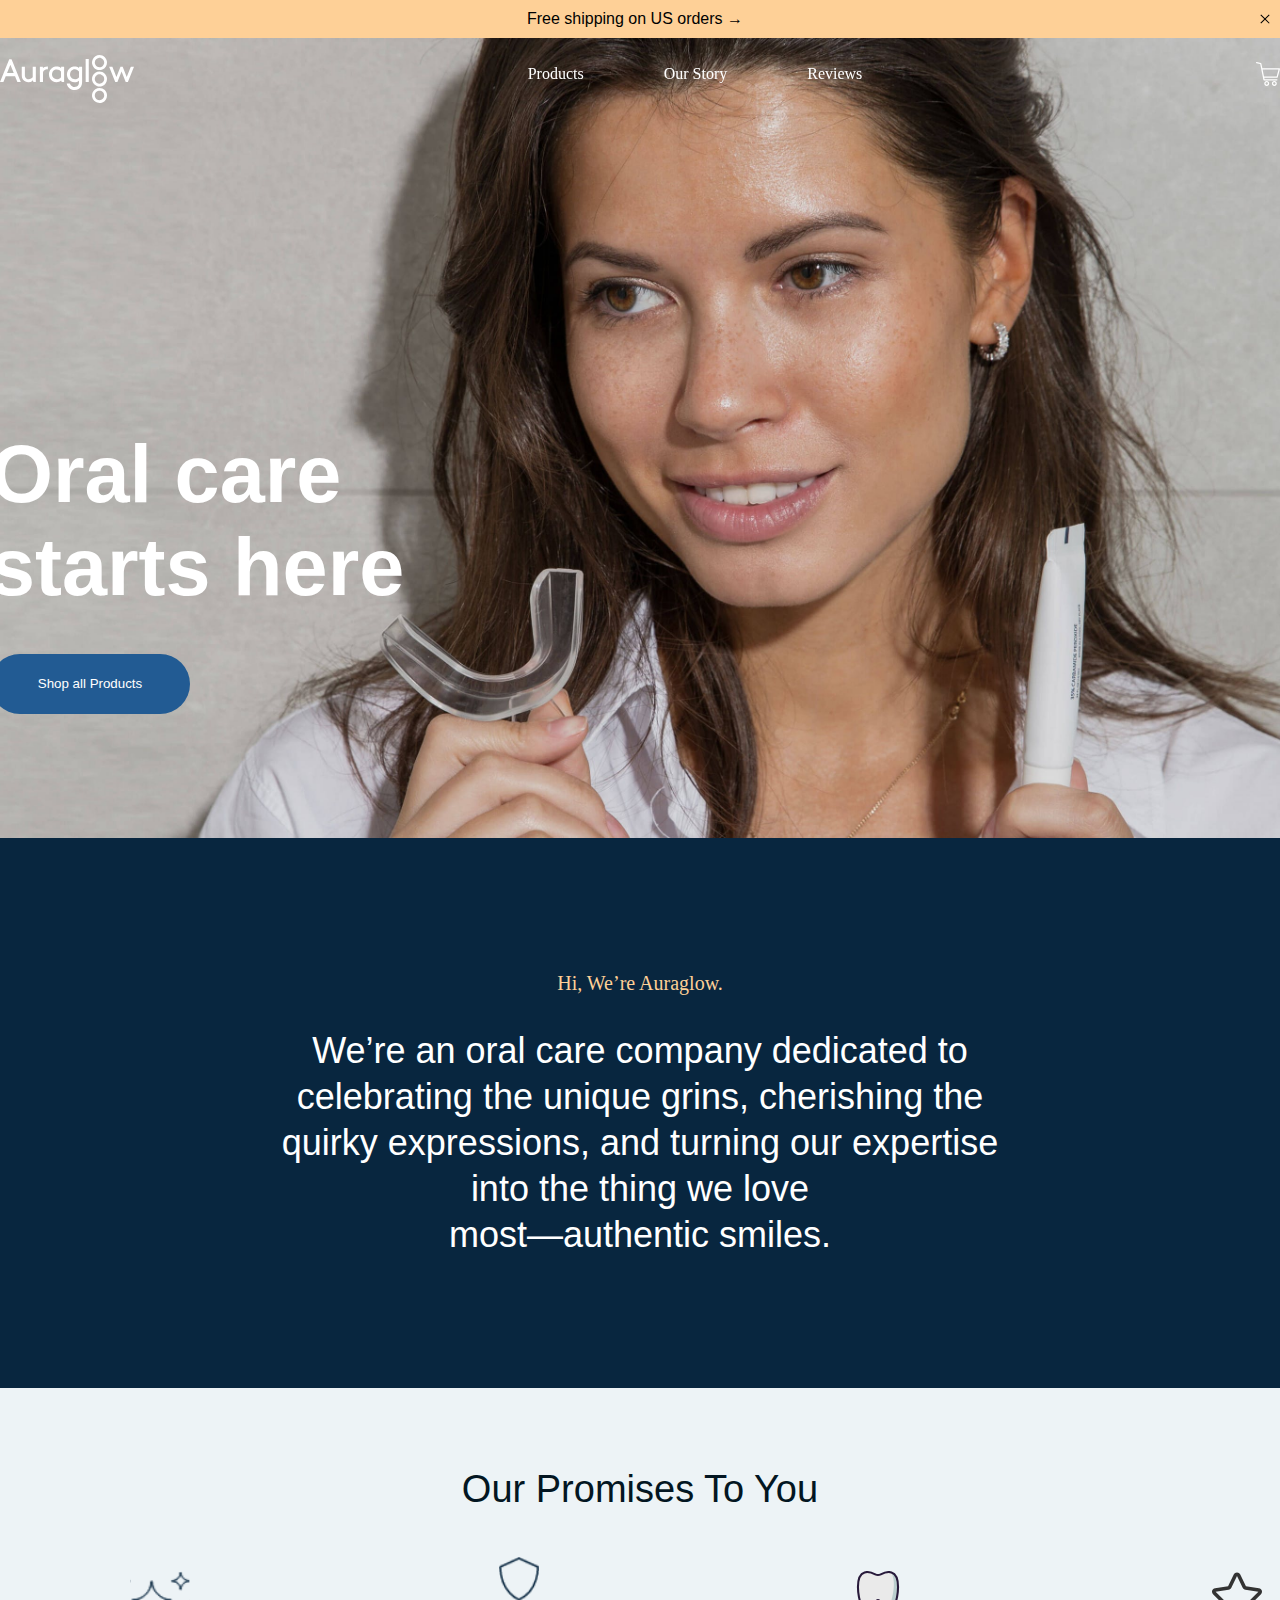
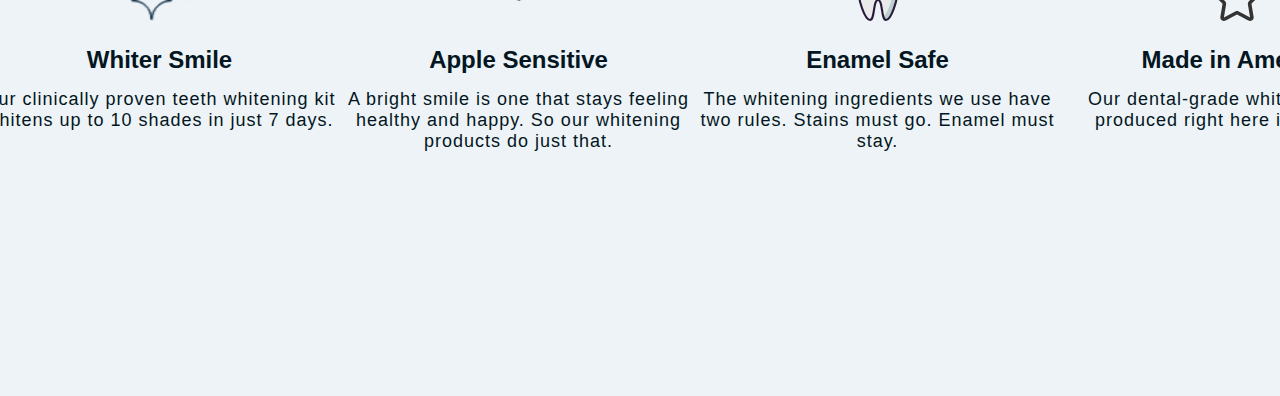
==== index.html @ 41aeef55 "header and 1, 2 block" ====
<!DOCTYPE html>
<html lang="en">

<head>
    <meta charset="UTF-8">
    <meta http-equiv="X-UA-Compatible" content="IE=edge">
    <meta name="viewport" content="width=device-width, initial-scale=1.0">
    <link rel="stylesheet" href="./style.css/style.css">
    <link rel="stylesheet" href="./style.css/burger.css">
    <link rel="stylesheet" href="./media.css">

    <title>Document</title>
</head>

<body>


    <div class="container">
        <div class="block_alish">
            <div class="content">
                <div class="block_alish2">
                    <p></p>
                    <p>
                        <a href="#">Free shipping on US orders →</a>
                    </p>
                    <div id="block_close">
                            <img  src="./Icon/1.svg" alt="">
                        

                    </div>
                </div>

            </div>
        </div>
        <header class="header">
            <div class="text_info_alish">
                <div class="block">
                    <div class="content">
                        <div class="block_cont">
                            <img src="./Icon/Frame.svg" alt=""
                                style="
                                filter: invert(100%) sepia(0%) saturate(1%) hue-rotate(5deg) brightness(104%) contrast(101%);">
                            <img class="icon_1" src="./Icon/Frame (1).svg" alt=""
                                style="
                                filter: invert(100%) sepia(0%) saturate(1%) hue-rotate(5deg) brightness(104%) contrast(101%);">
                            <nav>
                                <div class="nav_container_alish">
                                    <ul class="nav_manu_alish">
                                        <li><a href="#">Products</a></li>
                                        <li><a href="#">Our Story</a></li>
                                        <li><a href="#">Reviews</a></li>
                                    </ul>
                                </div>
                            </nav>
                            
                            <img  class="shoping"  src="./Icon/Vector.svg" alt="">
                            <div class="menu-btn">
                                <div class="menu-btn__burger"></div>
                              </div>

                        </div>
                    </div>

                </div>
            </div>
        </header>
        <section id="home">
            <div class="wraper">
                <div class="block_text">
                    <div class="block_text_info">
                        <h1>
                            Oral
                            care
                            starts
                            here
                            <button class="btn_text_info"> <a href="#">Shop all Products</a></button>
                        </h1>

                    </div>
                </div>



            </div>
        </section>

        <section id="block2">

            <div class="wraper">
                <div class="block2">
                    <h2 class="block2_text_h2">Hi, we’re Auraglow.</h2>
                    <p class="block2_text_p">We’re an oral care company dedicated to celebrating the unique grins, cherishing the quirky
                        expressions, and turning our expertise into the thing we love <br> most—authentic smiles.</p>

                </div>

            </div>

        </section>
        
    <section id="service">
        <div class="wraper">
      <div class="container">
        <h2>Our promises to you</h2>
        <div class="service_wrapper">
          <div class="row">
            <div class="col-md-3">
              <div class="service_icon delay-03s animated wow  zoomIn animated"
                style="visibility: visible; animation-name: zoomIn;"> <span><i class="fa fa-android"><img
                      src="./Icon/image 1.svg" width="70px" height="50px" alt="" srcset=""></i></span> </div>
              <div class="service_block">

                <h3 class="animated fadeInUp wow animated" style="visibility: visible; animation-name: fadeInUp;">
                    Whiter Smile</h3>
                <p class="animated fadeInDown wow animated" style="visibility: visible; animation-name: fadeInDown;">
                    ​​Our clinically proven teeth whitening kit <br> whitens up to 10 shades in just 7 days. </p>
              </div>
            </div>
            <div class="col-md-3">
              <div class="service_icon icon2  delay-03s animated wow zoomIn animated"
                style="visibility: visible; animation-name: zoomIn;"> <span><i class="fa fa-apple"></i><img
                   class="iconA"  src="./Icon/image 2.svg" width="40px" height="56px"alt="" srcset=""> </span> </div>
              <div class="service_block">
                <h3 class="animated fadeInUp wow animated" style="visibility: visible; animation-name: fadeInUp;">Apple
                    Sensitive </h3>
                <p class="animated fadeInDown wow animated" style="visibility: visible; animation-name: fadeInDown;">
                    ​​A bright smile is one that stays feeling healthy and happy. So our whitening <br> products do just that.</p>
              </div>
            </div>
            <div class="col-md-3">
              <div class="service_icon icon3  delay-03s animated wow zoomIn animated"
                style="visibility: visible; animation-name: zoomIn;"> <span><i class="fa fa-html5"> <img
                      src="./Icon/6673739_dental_dentist_health_healthcare_medical_icon.svg" width="50px" height="50px" alt="" srcset=""></i></span> </div>
              <div class="service_block">

                <h3 class="animated fadeInUp wow animated" style="visibility: visible; animation-name: fadeInUp;">Enamel Safe
                </h3>
                <p class="animated fadeInDown wow animated" style="visibility: visible; animation-name: fadeInDown;">
                    ​​The whitening ingredients we use have two rules. Stains must go. Enamel must <br> stay.</p>
              </div>
            </div>
            <div class="col-md-3">
              <div class="service_icon icon3  delay-03s animated wow zoomIn animated"
                style="visibility: visible; animation-name: zoomIn;"> <span><i class="fa fa-html5"> <img
                      src="./Icon/115793_star_icon.svg" width="50px" height="50px" alt="" srcset=""></i></span> </div>
              <div class="service_block">

                <h3 class="animated fadeInUp wow animated" style="visibility: visible; animation-name: fadeInUp;">
                    Made in America
                </h3>
                <p class="animated fadeInDown wow animated" style="visibility: visible; animation-name: fadeInDown;">
                    ​​​​Our dental-grade whitening gel is <br> produced right here in the USA. </p>
              </div>
            </div>

          </div>
        </div>
      </div>
    </div>
    </section>



    </div>

    <script src="./script.js"></script>
</body>

</html>
---- style.css/style.css ----
* {
    margin: 0;
    padding: 0;
    box-sizing: border-box;
    text-decoration: none;
}
/* ----------------------------------Alisher------------------------------------ */
.block_alish {
    width: 100%;
    height: 40px;
    background: #FED097;
    align-items: center;
    padding: 10px;

}

.block_alish2 {
    margin: 0 auto;
    display: flex;
    position: relative;
    justify-content: space-between;
    align-items: center;
}

.block_alish2 p a {
    color: black;
    font-family: 'Roboto', sans-serif;
  
}

#home {
    margin-top: -70px;
    height: 800px;
    background-size: cover;
    background-image: url(../Img/blob_https___auraglow.com_4b288600-600a-42da-a0ed-e0576f433042);
    z-index: -1;
 
}

.nav_manu_alish {
    display: flex;
    position: relative;
    justify-content: space-between;
    align-items: center;
    color: white;
    font-family: 'Yellowtail', cursive;
}
.window-scroll {
    background: #08263f;
    box-shadow: 0 1rem 2rem rgba(0, 0, 0, 0.2);
    transition: 1000ms ease;
}

.nav_container_alish a {
    color: white;
}


.wraper {
    max-width: 1282px;
    margin: 0 auto;
 
}

.content {
    max-width: 1282px;
    margin: 0 auto;
}


.icon_1 {
    position: absolute;
    left: 92px;
    top: 15px;
}

.block_cont {
    display: flex;
    position: relative;
    justify-content: space-between;
    align-items: center;
    color: white;
    height: 68px;

}

.nav_manu_alish li {
    display: inline-block;
    margin: 0 40px;
}

.block_cont img {
    fill: white;
    color: #FFFF;
}

.header {
    position: sticky;
    top: 0;
    z-index: 3;
}
.shoping{
  
}

.block_text {
    position: relative;
    max-width: 545px;
    height: 266px;
    left: -50px;
    top: 400px;
     display: flex;
    align-items: center;
    z-index: 1;
}

.block_text_info h1 {
    font-size: 81px;
    color: white;
    font-family: 'Roboto', sans-serif;
    margin: 0 40px;
    float: initial;
}

.btn_text_info {
    width: 200px;
    height: 60px;
    border-radius: 50px;
    background-color: #225b93;
    cursor: pointer;
    border: none;
}

.btn_text_info a {
    color: white;
    font-family: 'Roboto', sans-serif;
}
.btn_text_info:hover {
    background-color: #4d89c5;   

}

#block2 {
    height: 550px;
    background-color: #08263f;
}
    .block2_text_h2{
        padding-top: 130px;
        text-align: center;
        color:#fed097;
        font-family: 'Yellowtail', cursive;
        font-size: 20px;
        line-height: 1.5;
        text-align: center;
        display: block;
        margin: 0 auto 30px;
    }
.block2_text_p{
    font-family: 'Roboto', sans-serif;
    font-size: 36px;
    line-height: 40px;
    line-height: 46px;
    text-align: center;
    width: calc(66.66667vw - 98px);
    max-width: 850px;
    margin: 0 auto;
    color: white;
}



#service {
    padding: 80px 60px;
    background: #edf3f6;
    color: #031622;
}

#service h2 {
    color: #031622;

}



.service_block h3 {
    font-family: 'Raleway', sans-serif;
    font-weight: 600;
    font-size: 24px;
    color: #031622;
    margin: 35px 60px 15px;
    
}

.service_block p {
    font-size: 18px;
    color: #031622;
    text-align: center;
    font-family: 'Open Sans', sans-serif;
    letter-spacing: 1px;

      
    }
    .service_block {
        width: 359px;
        height: 230px;
        align-items: center;
        /* background: #000; */
    }


h2 {

    font-size: 38px;
    color: #222222;
    font-family: 'Raleway', sans-serif;
    font-weight: normal;
    margin: 0px 0 25px 0;
    text-align: center;
    text-transform: capitalize;
    margin: 0 auto;
}

.service_wrapper {
    margin: 0 auto !important;
    padding: 40px 0 40px;
    text-align: center;
    display: flex;
    align-items: center;
    justify-content: space-between;
}


.col-lg-12 {
    position: relative;
    min-height: 1px;
    padding-right: 10px;
    padding-left: 10px;
    margin: 0 auto;
}

.service_icon span {
    display: block;
    height: 100%;
    width: 80%;
    margin: 0 auto;
    border-radius: 50%;
    /* background: #000; */
    align-items: center;
}

.service_icon i {

    color: #282424;
    font-size: 40px;
    margin-top: 0;
    position: relative;
    top: 20px;
    z-index: 20;
    display: block;
    text-align: center;
}
.row{
    margin-left: -80px;
    display: flex;
    align-items: center;
    justify-content: space-between;
}



/* --------------------------------------------------------------------------------------- */
---- style.css/burger.css ----
* {
  margin: 0;
  padding: 0;
  box-sizing: border-box;
}

.menu-btn {
  position: relative;
  display: flex;
  justify-content: center;
  align-items: center;
  width: 80px;
  height: 50px;
  cursor: pointer;
  transition: all .5s ease-in-out;
display: none;
}
.menu-btn__burger {
  width: 30px;
  height: 6px;
  background: #fff;
  border-radius: 5px;
  box-shadow: 0 2px 5px rgba(255,101,47,.2);
  transition: all .5s ease-in-out;
}
.menu-btn__burger::before,
.menu-btn__burger::after {
  content: '';
  position: absolute;
  width: 50px;
  height: 6px;
  background: #fff;
  border-radius: 5px;
  box-shadow: 0 2px 5px rgba(255,101,47,.2);
  transition: all .5s ease-in-out;
}
.menu-btn__burger::before {
  transform: translateY(-16px);
}
.menu-btn__burger::after {
  transform: translateY(16px);
}
/* ANIMATION */
.menu-btn.open .menu-btn__burger {
  transform: translateX(-50px);
  background: transparent;
  box-shadow: none;
}
.menu-btn.open .menu-btn__burger::before {
  transform: rotate(45deg) translate(35px, -35px);
}
.menu-btn.open .menu-btn__burger::after {
  transform: rotate(-45deg) translate(35px, 35px);
}
---- media.css ----
@media (max-width:760px) {

    .menu-btn {
        position: relative;
        display: flex;
        justify-content: center;
        align-items: center;
        width: 80px;
        height: 50px;
        cursor: pointer;
        transition: all .5s ease-in-out;
        display: block;
        top: 20px;
    }

    .shoping {
        display: none;
    }

    .nav_container_alish {
        display: none;
    }

    .block_text {
        position: relative;
        max-width: 545px;
        height: 266px;
        left: -30px;
        top: 200px;
    }



    #home {
        margin-top: -70px;
        height: 500px;
    }

    .row {

        display: flex;
        flex-wrap: wrap;

    }

    .block2_text_h2 {
        padding-top: 60px;
        text-align: center;
        color: #fed097;
        font-family: 'Yellowtail', cursive;
        font-size: 20px;
        line-height: 1.5;
        text-align: center;
        display: block;
        margin: 0 auto 30px;
    }

    .block2_text_p {
        font-family: 'Roboto', sans-serif;
        font-size: 14px;
        text-align: center;
        width: calc(66.66667vw - 98px);
        max-width: 850px;
        margin: 0 auto;
        color: white;
    }

    @media (max-width:500px) {
        .block_text_info h1 {
            font-size: 61px;

        }
    }

    @media (max-width:790px)  {

        #home {
            margin-top: -60px;
            height: 400px;
            background-size: cover;
            background-position: center;
            z-index: -1;

        }
        .block_cont {
            height: 58px;
        }
        .menu-btn__burger {
            width: 20px;
            height: 6px;
        }

        .menu-btn__burger::before,
        .menu-btn__burger::after {
            width: 30px;
            height: 6px;
        }

        .block_text {
            position: relative;
            max-width: 255px;
            height: 166px;
            left: -30px;
            top: 200px;
        }

        .block_text_info h1 {
            font-size: 31px;

        }

        .btn_text_info {
            width: 110px;
            height: 30px;

        }

        .btn_text_info a {
            font-size: 10px;
        }


        .row {
            margin: -50px;
        }
    }



}
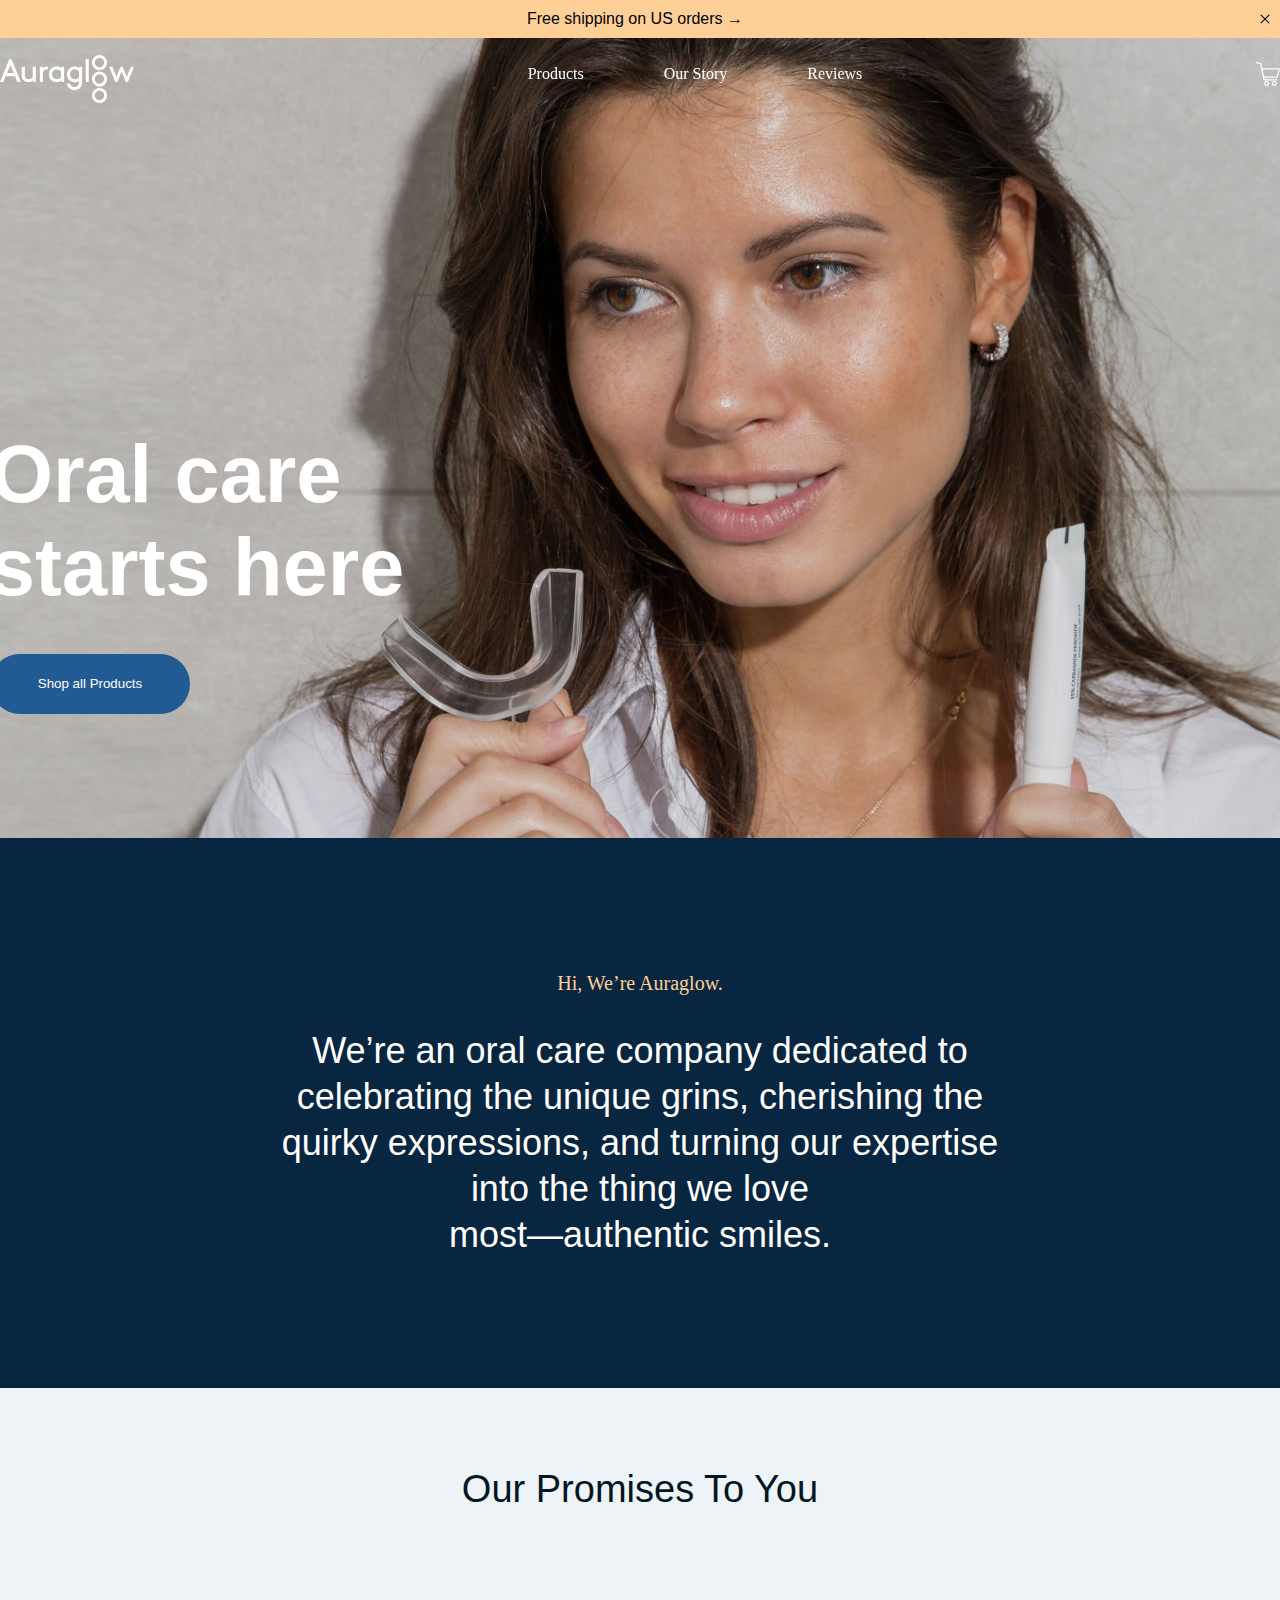
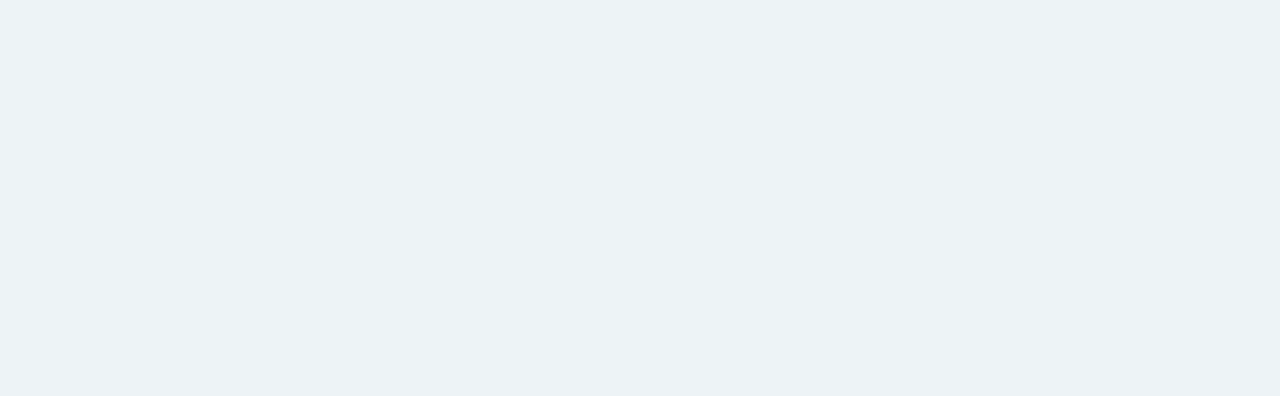
==== commit f69981e5: "amiasiya" ====
--- a/index.html
+++ b/index.html
@@ -7,6 +7,8 @@
     <meta name="viewport" content="width=device-width, initial-scale=1.0">
     <link rel="stylesheet" href="./style.css/style.css">
     <link rel="stylesheet" href="./style.css/burger.css">
+    <link rel="stylesheet" href="./anim/animate.css">
+    <link rel="stylesheet" href="https://cdnjs.cloudflare.com/ajax/libs/animate.css/4.1.1/animate.min.css" />
     <link rel="stylesheet" href="./media.css">
 
     <title>Document</title>
@@ -87,8 +89,8 @@
         <section id="block2">
 
             <div class="wraper">
-                <div class="block2">
-                    <h2 class="block2_text_h2">Hi, we’re Auraglow.</h2>
+                <div data-wow-duration="2s" class="block2  wow animate__animated   animate__bounceInUp animate_delay-2s ">
+                    <h2 class="block2_text_h2   ">Hi, we’re Auraglow.</h2>
                     <p class="block2_text_p">We’re an oral care company dedicated to celebrating the unique grins, cherishing the quirky
                         expressions, and turning our expertise into the thing we love <br> most—authentic smiles.</p>
 
@@ -164,6 +166,10 @@
     </div>
 
     <script src="./script.js"></script>
+    <script src="./anim/wow.min.js"></script>
+    <script>
+    new WOW().init();
+    </script>
 </body>
 
 </html>